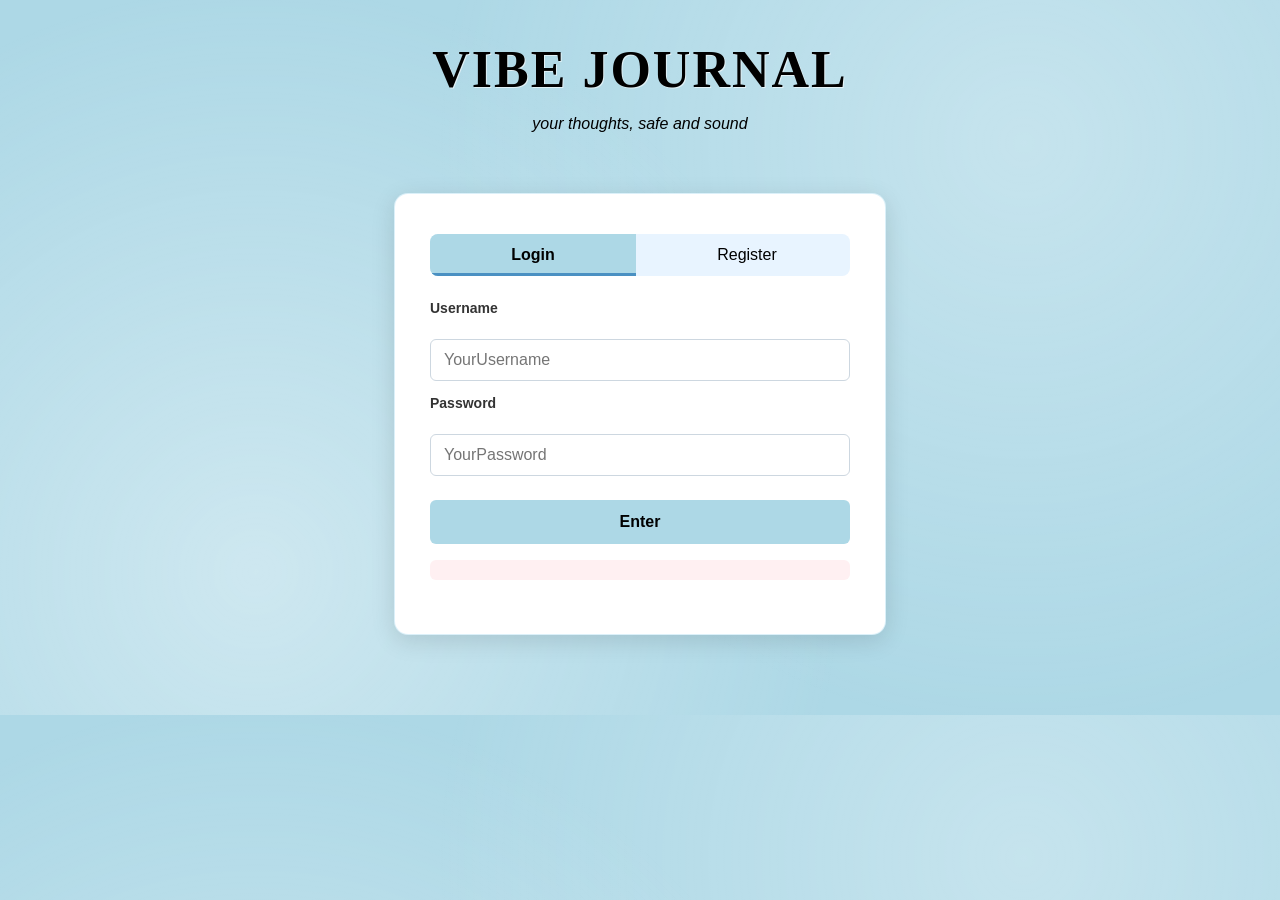
==== index.html @ 8983dfda "Initial commit" ====
<!DOCTYPE html>
<html>
<head>
    <title>Vibe Journal - Login</title>
    <link rel="stylesheet" href="style.css">
</head>
<body>
    <div class="container">
        <header align="center">
            <h1>VIBE JOURNAL</h1>
            <p><i>your thoughts, safe and sound</i></p>
        </header>

        <div class="auth-box">
            <div class="tabs">
                <button id="loginTab" class="tab-btn active" onclick="switchTab('login')">Login</button>
                <button id="registerTab" class="tab-btn" onclick="switchTab('register')">Register</button>
            </div>

            <div id="loginForm" class="form-box">
                <form onsubmit="handleLogin(event)">
                    <label for="loginUsername">Username</label><br>
                    <input type="text" id="loginUsername" name="loginUsername" placeholder="YourUsername" required><br>

                    <label for="loginPassword">Password</label><br>
                    <input type="password" id="loginPassword" name="loginPassword" placeholder="YourPassword" required><br>

                    <button type="submit">Enter</button>
                </form>
            </div>

            <div id="registerForm" class="form-box hidden">
                <form onsubmit="handleRegister(event)">
                    <label for="regUsername">Username</label><br>
                    <input type="text" id="regUsername" name="regUsername" placeholder="Choose a username" required><br>

                    <label for="regPassword">Password</label><br>
                    <input type="password" id="regPassword" name="regPassword" placeholder="Choose a password" required><br>

                    <label for="regConfirm">Confirm Password</label><br>
                    <input type="password" id="regConfirm" name="regConfirm" placeholder="Confirm password" required><br>

                    <button type="submit">Create Account</button>
                </form>
            </div>

            <p id="errorMsg" class="error"></p>
        </div>
    </div>

    <script src="app.js"></script>
</body>
</html>
---- style.css ----
body {
    background-color: lightblue;
    font-family: 'Arial', sans-serif;
    margin: 0;
    padding: 20px;
    background-image:
        radial-gradient(circle at 20% 80%, rgba(255,255,255,0.4) 0%, transparent 50%),
        radial-gradient(circle at 80% 20%, rgba(255,255,255,0.3) 0%, transparent 50%);
}

.container {
    max-width: 1400px;
    margin: 0 auto;
}

header {
    margin-bottom: 30px;
    position: relative;
}

header h1 {
    font-size: 52px;
    margin: 20px 0 6px 0;
    font-family: 'Georgia', serif;
    letter-spacing: 2px;
    text-shadow: 1px 1px 0 rgba(255,255,255,0.6);
}

.tagline {
    font-size: 16px;
    color: #555;
    margin: 0;
    font-style: italic;
}

.logout-btn {
    position: absolute;
    top: 10px;
    right: 10px;
    background-color: #fff;
    border: 1px solid #999;
    padding: 8px 16px;
    cursor: pointer;
    font-size: 14px;
    border-radius: 4px;
}

.logout-btn:hover {
    background-color: #eee;
}

.auth-box {
    max-width: 420px;
    margin: 60px auto;
    background-color: #fff;
    padding: 40px 35px;
    border-radius: 14px;
    box-shadow: 0 6px 24px rgba(0,0,0,0.12);
    border: 1px solid rgba(135,206,235,0.3);
}

.tabs {
    display: flex;
    margin-bottom: 24px;
    gap: 8px;
    border-radius: 8px;
    overflow: hidden;
    background-color: #e8f4ff;
}

.tab-btn {
    flex: 1;
    padding: 12px;
    background-color: transparent;
    border: none;
    cursor: pointer;
    font-size: 16px;
    transition: background-color 0.2s;
}

.tab-btn.active {
    background-color: lightblue;
    font-weight: bold;
    box-shadow: inset 0 -3px 0 #4a90c2;
}

.form-box label {
    display: block;
    margin: 14px 0 5px 0;
    font-weight: bold;
    color: #333;
    font-size: 14px;
}

.form-box input {
    width: 100%;
    padding: 11px 13px;
    font-size: 16px;
    border: 1px solid #cdd7e0;
    box-sizing: border-box;
    border-radius: 6px;
    transition: border-color 0.2s;
}

.form-box input:focus {
    outline: none;
    border-color: #6eb5e0;
    box-shadow: 0 0 0 3px rgba(135,206,235,0.25);
}

.form-box button {
    margin-top: 24px;
    width: 100%;
    padding: 13px;
    background-color: lightblue;
    border: none;
    font-size: 16px;
    cursor: pointer;
    font-weight: bold;
    border-radius: 6px;
    transition: background-color 0.2s;
}

.form-box button:hover {
    background-color: #87ceeb;
}

.hidden {
    display: none !important;
}

.error {
    color: #cc3344;
    margin-top: 16px;
    text-align: center;
    font-weight: bold;
    font-size: 14px;
    padding: 10px;
    background-color: #fff0f2;
    border-radius: 6px;
}

.journal-layout {
    display: flex;
    gap: 22px;
    align-items: flex-start;
}

.entries-list {
    width: 310px;
    background-color: #fff;
    padding: 22px;
    border-radius: 14px;
    min-height: 700px;
    box-shadow: 0 4px 18px rgba(0,0,0,0.1);
    border: 1px solid rgba(135,206,235,0.2);
    position: sticky;
    top: 20px;
    max-height: 90vh;
    overflow-y: auto;
}

.entries-list h3 {
    margin-top: 0;
    font-size: 20px;
    color: #2c3e50;
    border-bottom: 2px solid lightblue;
    padding-bottom: 8px;
}

.new-btn {
    width: 100%;
    padding: 12px;
    background: linear-gradient(135deg, lightblue 0%, #87ceeb 100%);
    border: none;
    font-size: 16px;
    cursor: pointer;
    margin-bottom: 16px;
    font-weight: bold;
    border-radius: 8px;
    color: #1a3a50;
    transition: transform 0.15s, box-shadow 0.15s;
}

.new-btn:hover {
    transform: translateY(-1px);
    box-shadow: 0 4px 10px rgba(135,206,235,0.5);
}

.entry-item {
    padding: 14px;
    border-bottom: 1px solid #eef2f5;
    cursor: pointer;
    border-radius: 8px;
    margin-bottom: 6px;
    transition: background-color 0.15s;
}

.entry-item:hover {
    background-color: #f0f8ff;
}

.entry-item.selected {
    background-color: rgba(173, 216, 230, 0.45);
    border-left: 4px solid #4a90c2;
}

.entry-item-title {
    font-weight: bold;
    margin-bottom: 4px;
    color: #1e2a36;
    display: flex;
    align-items: center;
    gap: 6px;
}

.entry-item-date {
    font-size: 12px;
    color: #7a8794;
}

.entry-item-preview {
    font-size: 13px;
    color: #546474;
    margin-top: 5px;
    white-space: nowrap;
    overflow: hidden;
    text-overflow: ellipsis;
}

.entry-item-media {
    margin-top: 6px;
    display: flex;
    gap: 6px;
    align-items: center;
    font-size: 12px;
    color: #6b7a8a;
}

.entry-item-thumb {
    width: 36px;
    height: 36px;
    object-fit: cover;
    border-radius: 5px;
    border: 1px solid #d6dfe6;
}

.entry-editor.diary-page {
    flex: 1;
    background-color: #fffef9;
    padding: 34px 40px;
    border-radius: 14px;
    min-height: 700px;
    box-shadow: 0 6px 22px rgba(0,0,0,0.1), inset 0 0 0 1px rgba(135,206,235,0.15);
    background-image:
        repeating-linear-gradient(
            transparent,
            transparent 31px,
            rgba(180, 210, 235, 0.25) 31px,
            rgba(180, 210, 235, 0.25) 32px
        );
    position: relative;
}

.diary-page::before {
    content: '';
    position: absolute;
    left: 48px;
    top: 34px;
    bottom: 34px;
    width: 2px;
    background: rgba(255, 150, 150, 0.25);
}

.page-header {
    margin-bottom: 22px;
    border-bottom: 2px dashed rgba(135,206,235,0.4);
    padding-bottom: 16px;
}

.page-title {
    margin: 0 0 12px 0;
    font-family: 'Georgia', serif;
    font-size: 26px;
    color: #2c3e50;
}

.page-date-row {
    display: flex;
    gap: 16px;
    align-items: center;
    flex-wrap: wrap;
}

.page-date-row label {
    font-weight: bold;
    color: #5a6b7a;
    font-size: 14px;
    margin: 0;
}

.page-date-row input[type="date"] {
    padding: 7px 10px;
    border: 1px solid #c8d3dd;
    border-radius: 6px;
    font-size: 15px;
    background: #fff;
}

.page-date-row input[type="text"] {
    flex: 1;
    min-width: 200px;
    padding: 8px 12px;
    border: 1px solid #c8d3dd;
    border-radius: 6px;
    font-size: 16px;
    background: #fff;
    font-family: 'Georgia', serif;
}

.title-label {
    margin-left: 8px !important;
}

.mood-row {
    padding: 14px 16px;
    background: linear-gradient(135deg, #fff7f0 0%, #fff 100%);
    border-radius: 10px;
    border: 1px solid #ffe6d0;
    margin-bottom: 22px;
}

.mood-row > label {
    font-weight: bold;
    color: #5a6b7a;
    display: block;
    margin-bottom: 10px;
}

.mood-buttons {
    display: flex;
    flex-wrap: wrap;
    gap: 8px;
}

.mood-btn {
    font-size: 28px;
    width: 50px;
    height: 50px;
    border: 2px solid transparent;
    border-radius: 12px;
    background: #fff;
    cursor: pointer;
    transition: all 0.15s;
    line-height: 1;
}

.mood-btn:hover {
    transform: scale(1.1);
    background: #fffaf2;
}

.mood-btn.selected {
    background: #fff0d6;
    border-color: #f0b050;
    box-shadow: 0 0 0 3px rgba(240,176,80,0.2);
}

.selected-mood {
    margin-left: 12px;
    font-size: 22px;
    vertical-align: middle;
}

.diary-section {
    margin-bottom: 24px;
}

.section-label {
    display: block;
    font-weight: bold;
    font-family: 'Georgia', serif;
    font-size: 17px;
    color: #2c3e50;
    margin-bottom: 10px;
}

.hint {
    font-size: 13px;
    color: #7a8794;
    margin: -4px 0 8px 0;
}

.diary-textarea {
    width: 100%;
    min-height: 260px;
    font-size: 17px;
    padding: 14px 18px;
    box-sizing: border-box;
    border: 1px solid #d6dfe6;
    border-radius: 10px;
    resize: vertical;
    font-family: 'Georgia', serif;
    line-height: 1.75;
    background: transparent;
    color: #1e2a36;
}

.diary-textarea:focus {
    outline: none;
    border-color: #6eb5e0;
    box-shadow: 0 0 0 3px rgba(135,206,235,0.2);
    background: #fff;
}

.music-input-row {
    display: flex;
    gap: 10px;
    margin-bottom: 12px;
}

.music-input-row input {
    flex: 1;
    padding: 10px 13px;
    border: 1px solid #c8d3dd;
    border-radius: 8px;
    font-size: 15px;
}

.attach-btn {
    padding: 10px 16px;
    background-color: #e0f0ff;
    border: 1px solid #b8d8f0;
    cursor: pointer;
    border-radius: 8px;
    font-size: 15px;
    font-weight: 600;
    color: #2c5270;
    transition: background-color 0.15s;
    display: inline-block;
}

.attach-btn:hover {
    background-color: #cce6fa;
}

.attach-btn.danger {
    background-color: #ffecec;
    border-color: #f0b8b8;
    color: #8a2f2f;
}

.attach-btn.danger:hover {
    background-color: #ffd6d6;
}

.file-label {
    cursor: pointer;
}

.music-embed {
    margin-top: 12px;
    border-radius: 10px;
    overflow: hidden;
    box-shadow: 0 2px 10px rgba(0,0,0,0.12);
    border: 1px solid #d6dfe6;
    position: relative;
}

.music-embed iframe {
    display: block;
    width: 100%;
    height: 180px;
    border: none;
}

.music-embed .music-remove {
    position: absolute;
    top: 6px;
    right: 6px;
    background: rgba(0,0,0,0.55);
    color: #fff;
    border: none;
    width: 26px;
    height: 26px;
    border-radius: 50%;
    cursor: pointer;
    font-weight: bold;
    font-size: 14px;
    line-height: 1;
    z-index: 2;
}

.media-buttons {
    display: flex;
    flex-wrap: wrap;
    gap: 10px;
    margin-bottom: 14px;
}

.camera-area {
    margin: 14px 0;
    padding: 14px;
    background: #1a1a1a;
    border-radius: 12px;
    text-align: center;
}

.camera-area video {
    width: 100%;
    max-width: 500px;
    border-radius: 8px;
    background: #000;
}

.camera-controls {
    margin-top: 12px;
}

.photo-gallery {
    display: flex;
    flex-wrap: wrap;
    gap: 12px;
    margin-top: 8px;
}

.photo-item {
    position: relative;
    width: 160px;
    height: 160px;
    border-radius: 10px;
    overflow: hidden;
    box-shadow: 0 2px 8px rgba(0,0,0,0.15);
    border: 2px solid #fff;
    background: #f0f0f0;
}

.photo-item img {
    width: 100%;
    height: 100%;
    object-fit: cover;
    display: block;
}

.photo-item .photo-remove {
    position: absolute;
    top: 5px;
    right: 5px;
    background: rgba(200,30,50,0.85);
    color: #fff;
    border: none;
    width: 26px;
    height: 26px;
    border-radius: 50%;
    cursor: pointer;
    font-weight: bold;
    font-size: 14px;
    line-height: 1;
    opacity: 0;
    transition: opacity 0.15s;
}

.photo-item:hover .photo-remove {
    opacity: 1;
}

.photo-item .photo-download {
    position: absolute;
    top: 5px;
    left: 5px;
    background: rgba(60,120,200,0.85);
    color: #fff;
    border: none;
    width: 26px;
    height: 26px;
    border-radius: 50%;
    cursor: pointer;
    font-weight: bold;
    font-size: 14px;
    line-height: 1;
    opacity: 0;
    transition: opacity 0.15s;
    text-decoration: none;
    text-align: center;
    padding: 0;
}

.photo-item:hover .photo-download {
    opacity: 1;
}

.action-row {
    padding-top: 14px;
    border-top: 2px dashed rgba(135,206,235,0.4);
    margin-top: 20px;
}

.save-btn, .delete-btn {
    padding: 12px 26px;
    font-size: 16px;
    cursor: pointer;
    border: none;
    font-weight: bold;
    margin-right: 12px;
    border-radius: 8px;
    transition: transform 0.1s, box-shadow 0.15s;
}

.save-btn {
    background: linear-gradient(135deg, #87ceeb 0%, #5faad6 100%);
    color: #fff;
    text-shadow: 0 1px 1px rgba(0,0,0,0.2);
}

.save-btn:hover {
    transform: translateY(-1px);
    box-shadow: 0 4px 12px rgba(95,170,214,0.5);
}

.delete-btn {
    background: linear-gradient(135deg, #ffaaaa 0%, #f08080 100%);
    color: #fff;
    text-shadow: 0 1px 1px rgba(0,0,0,0.2);
}

.delete-btn:hover {
    transform: translateY(-1px);
    box-shadow: 0 4px 12px rgba(240,128,128,0.5);
}

@media (max-width: 900px) {
    .journal-layout {
        flex-direction: column;
    }
    .entries-list {
        width: 100%;
        position: static;
        max-height: none;
        min-height: 0;
    }
    .entry-editor.diary-page {
        padding: 24px 20px;
    }
    .diary-page::before {
        display: none;
    }
}
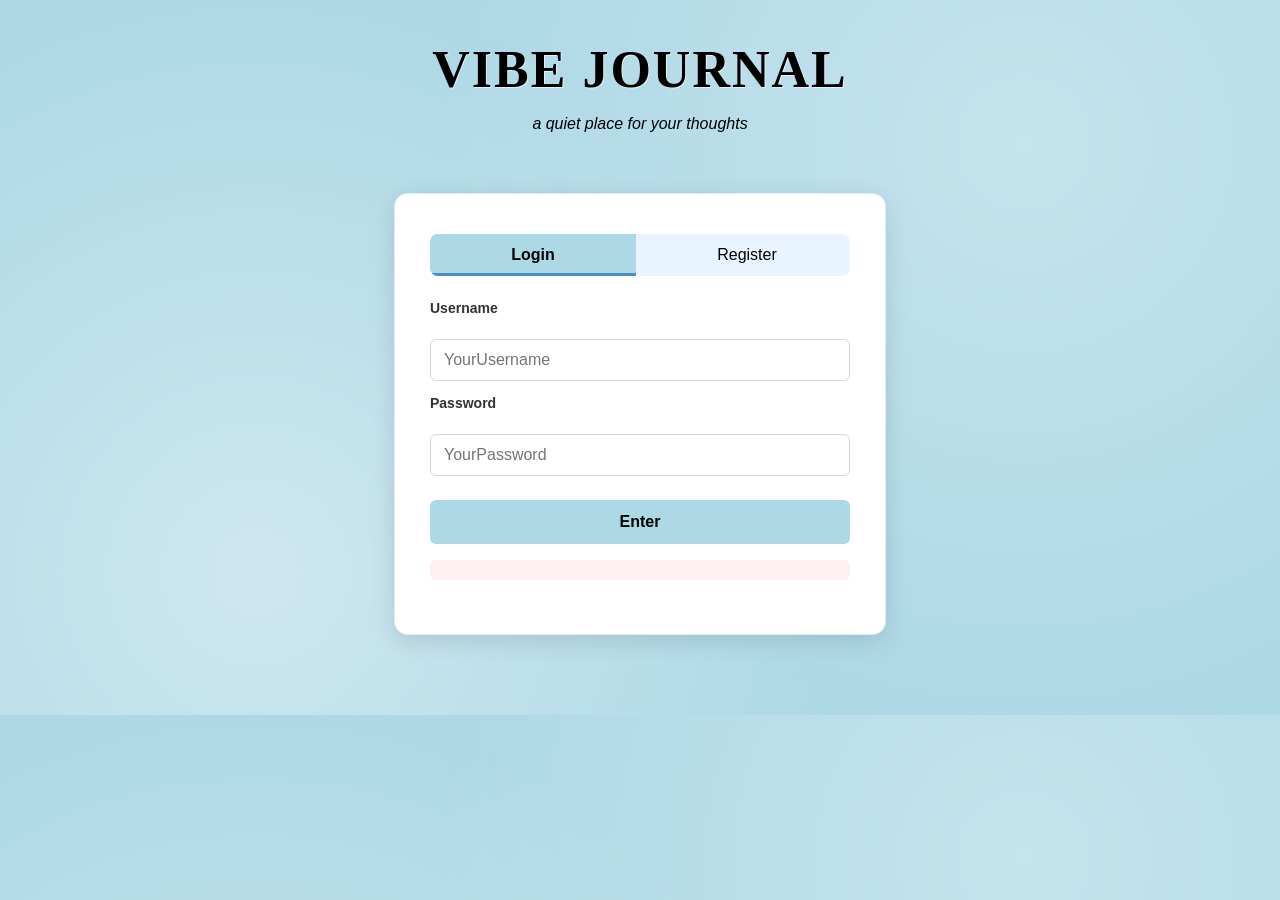
==== commit f6c109a6: "Improve journal usability and add project documentation AI-assisted review and improvements to the o" ====
--- a/index.html
+++ b/index.html
@@ -1,6 +1,8 @@
 <!DOCTYPE html>
-<html>
+<html lang="en">
 <head>
+    <meta charset="UTF-8">
+    <meta name="viewport" content="width=device-width, initial-scale=1">
     <title>Vibe Journal - Login</title>
     <link rel="stylesheet" href="style.css">
 </head>
@@ -8,7 +10,7 @@
     <div class="container">
         <header align="center">
             <h1>VIBE JOURNAL</h1>
-            <p><i>your thoughts, safe and sound</i></p>
+            <p><i>a quiet place for your thoughts</i></p>
         </header>
 
         <div class="auth-box">
@@ -20,10 +22,10 @@
             <div id="loginForm" class="form-box">
                 <form onsubmit="handleLogin(event)">
                     <label for="loginUsername">Username</label><br>
-                    <input type="text" id="loginUsername" name="loginUsername" placeholder="YourUsername" required><br>
+                    <input type="text" id="loginUsername" name="loginUsername" placeholder="YourUsername" autocomplete="username" required><br>
 
                     <label for="loginPassword">Password</label><br>
-                    <input type="password" id="loginPassword" name="loginPassword" placeholder="YourPassword" required><br>
+                    <input type="password" id="loginPassword" name="loginPassword" placeholder="YourPassword" autocomplete="current-password" required><br>
 
                     <button type="submit">Enter</button>
                 </form>
@@ -32,13 +34,13 @@
             <div id="registerForm" class="form-box hidden">
                 <form onsubmit="handleRegister(event)">
                     <label for="regUsername">Username</label><br>
-                    <input type="text" id="regUsername" name="regUsername" placeholder="Choose a username" required><br>
+                    <input type="text" id="regUsername" name="regUsername" placeholder="Choose a username" autocomplete="username" required><br>
 
                     <label for="regPassword">Password</label><br>
-                    <input type="password" id="regPassword" name="regPassword" placeholder="Choose a password" required><br>
+                    <input type="password" id="regPassword" name="regPassword" placeholder="Choose a password" autocomplete="new-password" required><br>
 
                     <label for="regConfirm">Confirm Password</label><br>
-                    <input type="password" id="regConfirm" name="regConfirm" placeholder="Confirm password" required><br>
+                    <input type="password" id="regConfirm" name="regConfirm" placeholder="Confirm password" autocomplete="new-password" required><br>
 
                     <button type="submit">Create Account</button>
                 </form>
--- a/style.css
+++ b/style.css
@@ -185,6 +185,34 @@
 .new-btn:hover {
     transform: translateY(-1px);
     box-shadow: 0 4px 10px rgba(135,206,235,0.5);
+}
+
+.entry-search {
+    width: 100%;
+    box-sizing: border-box;
+    margin: 0 0 12px;
+    padding: 10px 12px;
+    border: 1px solid #cdd7e0;
+    border-radius: 8px;
+    font: inherit;
+}
+
+.entry-search:focus {
+    outline: none;
+    border-color: #6eb5e0;
+    box-shadow: 0 0 0 3px rgba(135,206,235,0.2);
+}
+
+.sr-only {
+    position: absolute;
+    width: 1px;
+    height: 1px;
+    padding: 0;
+    margin: -1px;
+    overflow: hidden;
+    clip: rect(0, 0, 0, 0);
+    white-space: nowrap;
+    border: 0;
 }
 
 .entry-item {
